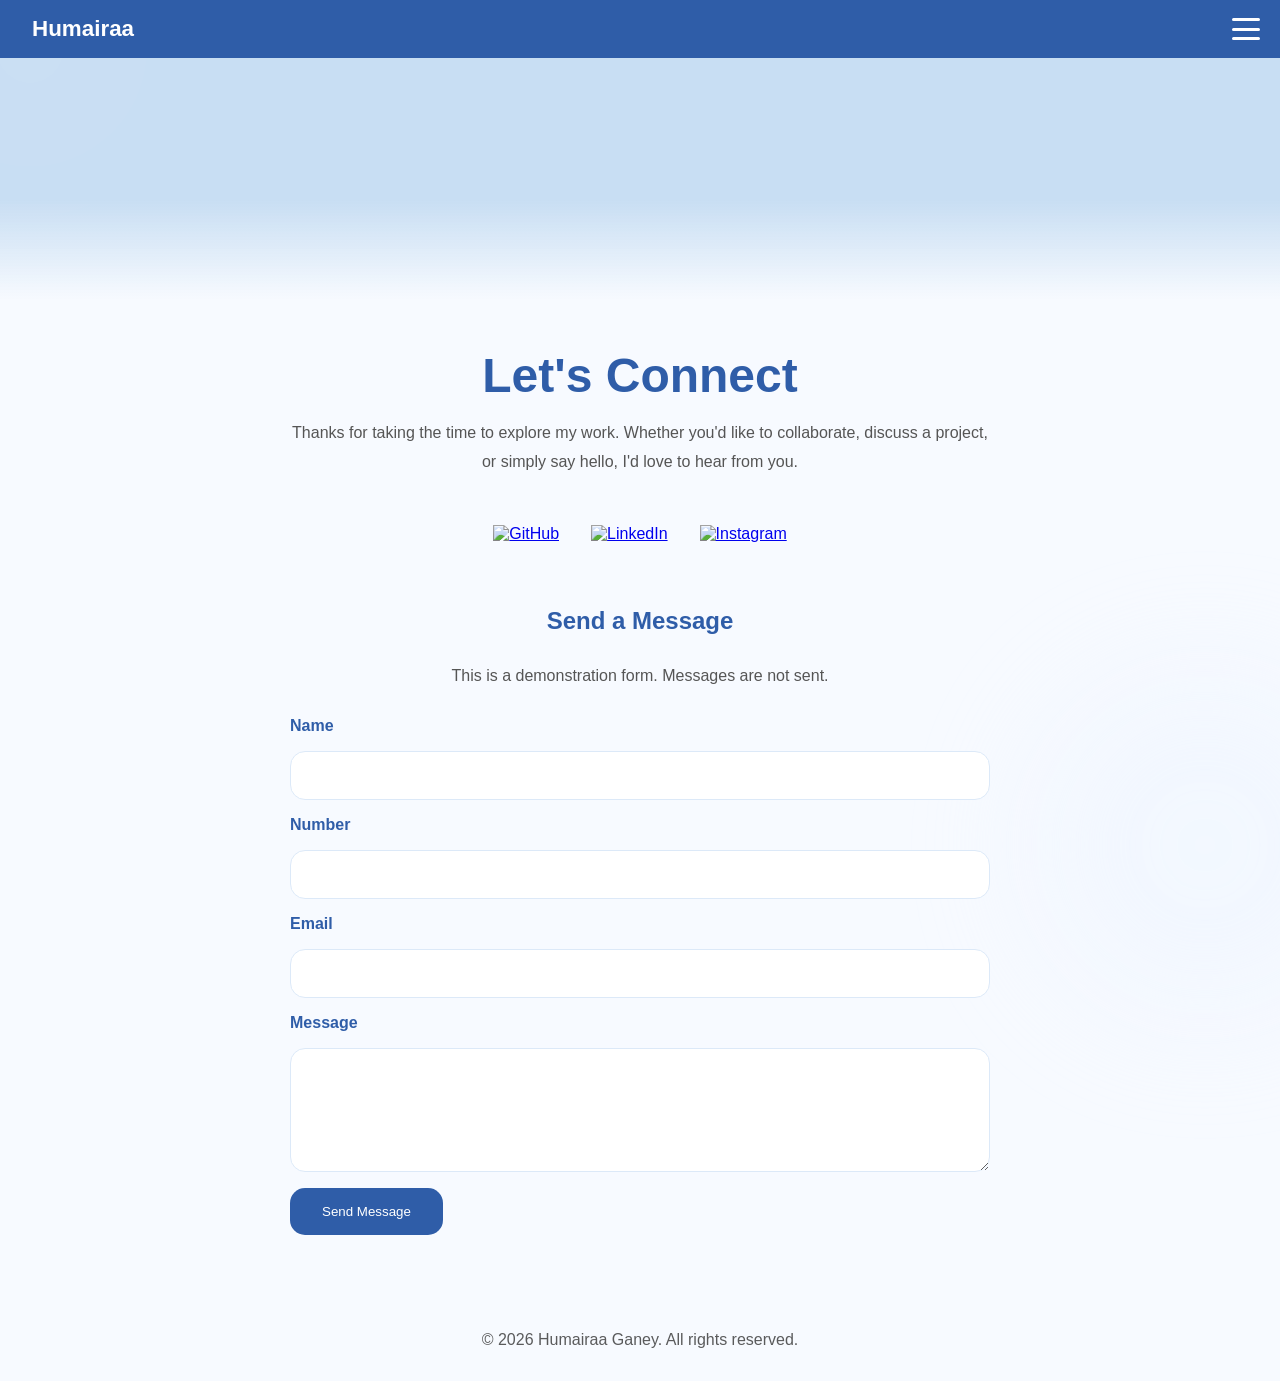
==== contact.html @ 272f172a "Add files via upload" ====
<!DOCTYPE html>
<html lang="en">
<head>
    <meta charset="UTF-8">
    <meta name="viewport" content="width=device-width, initial-scale=1.0">
    <title>Humairaa Ganey - Portfolio</title>
    <link rel = "stylesheet" href = "style.css">
</head>
<body class = "contact-body">
    
    <nav class="main-navigation">
            <div class="nav-left">
                <span class="logo-text">Humairaa</span>
            </div>

            <!-- Burger toggle-->
            <input type="checkbox" id="nav-toggle" class="nav-toggle">
            <label for="nav-toggle" class="nav-toggle-label">
                <div class="burger">
                    <span></span>
                    <span></span>
                    <span></span>
                </div>
            </label>

            <div class="nav-right">
                <a href="index.html">Home</a>
                <a href="portfolio.html">Portfolio</a>
                <a href="contact.html">Contact</a>
            </div>
    </nav>

    <section class="contact-banner">
        <div class="banner-overlay"></div>
    </section>
    
    <main class="contact-page">
        <section class="contact-hero">
            <h1>Let's Connect</h1>
            <p>
                Thanks for taking the time to explore my work.
                Whether you'd like to collaborate, discuss a project,
                or simply say hello, I'd love to hear from you.
            </p>
        </section>

        <section class="social-links">
            <a href="https://github.com/Humi21G" target="_blank">
                <img src="images/github.png" alt="GitHub">
            </a>

            <a href="https://www.linkedin.com/in/humairaa-ganey-399a83402/" target="_blank">
                <img src="images/linkedin.png" alt="LinkedIn">
            </a>

            <a href="https://www.instagram.com/humi21g?mdxt=MTFzYmRramRsbmUyYg==" target="_blank">
                <img src="images/instagram.png" alt="Instagram">
            </a>
        </section>

        
        <section class="contact-form-section">

            <h2>Send a Message</h2>

            <p class="form-note">
                This is a demonstration form. Messages are not sent.
            </p>

            <form class="contact-form">

                <label for="name">Name</label>
                <input type="text" id="name" required>

                <label for = "number">Number</label>
                <input type = "tel" id = "number" required>

                <label for="email">Email</label>
                <input type="email" id="email" required>

                <label for="message">Message</label>
                <textarea id="message" rows="6" required></textarea>

                <button type="submit">Send Message</button>

            </form>

        </section>
     
    </main>
    
      <footer>
        <p> 
            &copy; 2026 Humairaa Ganey. All rights reserved.
        </p>
    </footer>
</body>
</html>
---- style.css ----
html {
    scroll-behavior: smooth;
}

section {
    scroll-margin-top: 80px;
    transition: background 0.4s ease, box-shadow 0.4s ease, transform 0.4s ease;
}

section:target {
    background: #F0F6FF;
    box-shadow: 0 0 20px rgba(0,0,0,0.08);
    transform: translateY(-4px);
}

body {
    margin: 0;
    font-family: Arial,sans-serif;
    background: #FFFFFF;  /* Light blue background color */
    color: #333;  /* Dark gray text color */
}

body::before,
body::after {
    content: "";
    position: fixed;
    border-radius: 50%;
    filter: blur(60px);
    opacity: 0.35;
    z-index: -1;
}

/* Top-left soft shape */
body::before {
    top: -100px;
    left: -120px;
    width: 300px;
    height: 300px;
    background: #FFFFFF; /* dusty soft blue */
}

/* Bottom-right soft shape */
body::after {
    bottom: -120px;
    right: -100px;
    width: 350px;
    height: 350px;
    background: #EAF3FF; /* pale soft blue */
}


h1, h2, h3{
    margin-top: 0;
}

/*NAVIGATION*/
/* NAVIGATION (desktop default) */
.main-navigation {
    background: #2F5DA8;
    padding: 1rem 2rem;
    display: flex;
    justify-content: space-between;
    align-items: center;
    position: fixed;
    top: 0;
    left: 0;
    width: 100%;
    z-index: 1000;
    box-sizing: border-box;
}

.main-navigation a {
    color: #FFFFFF;
    text-decoration: none;
    font-weight: bold;
}

.main-navigation a:hover {
    opacity: 0.8;
}

.logo-text {
    color: #FFFFFF;
    font-size: 1.4rem;
    font-weight: 700;
}

/* checkbox hidden always */
.nav-toggle {
    display: none;
}

/* burger icon (hidden on desktop) */
.nav-toggle-label {
    display: none;
    cursor: pointer;
    position: absolute;
    right: 20px;
}

.burger {
    width: 28px;
    height: 22px;
    display: flex;
    flex-direction: column;
    justify-content: space-between;
}

.burger span {
    height: 3px;
    background: #FFFFFF;
    border-radius: 3px;
    transition: transform .3s ease, opacity .3s ease;
}

/* MOBILE ONLY */
@media (max-width: 2200px) {

    /* show burger, keep logo */
    .nav-toggle-label {
        display: block;
    }

    /* hide links until click */
    .nav-right {
        display: none;
        flex-direction: column;
        gap: 0.5rem;
        width: 100%;
        background: #2F5DA8;
        text-align: center;
        padding: 1rem 0;
        position: absolute;
        top: 50px;
        left: 0;
        z-index: 999;
    }

    .nav-right a {
        margin: 0.5rem 0;
    }

    /* when burger (checkbox) is checked, show menu */
    .nav-toggle:checked ~ .nav-right {
        display: flex;
    }

    /* animate burger into X */
    .nav-toggle:checked + .nav-toggle-label .burger span:nth-child(1) {
        transform: translateY(9px) rotate(45deg);
    }

    .nav-toggle:checked + .nav-toggle-label .burger span:nth-child(2) {
        opacity: 0;
    }

    .nav-toggle:checked + .nav-toggle-label .burger span:nth-child(3) {
        transform: translateY(-9px) rotate(-45deg);
    }
}


/*PAGE CONTAINER*/
.container{
    max-width: 900px;
    margin: auto;
    padding: 2rem;
}

/*ABOUT PAGE*/
.aboutme-section {
    padding: 4rem 2rem;
    text-align: center;
    max-width: 900px;
    margin: 4rem auto;
    background: transparent; /* no box */
}

.aboutme-header h2 {
    font-size: 2rem;
    color: #2F5DA8;
    font-weight: 700;
    margin-bottom: 0.5rem;
}

.aboutme-sub {
    color: #6FA8DC;
    font-size: 1.1rem;
    margin-bottom: 2rem;
    font-weight: 600;
}

.aboutme-content {
    font-size: 1.1rem;
    line-height: 1.7;
    color: #333;
    max-width: 700px;
    margin: 0 auto 2rem auto;
}

.aboutme-icons {
    display: grid;
    grid-template-columns: repeat(auto-fit, minmax(160px, 1fr));
    gap: 1rem;
    margin-top: 2rem;
}

.aboutme-tags {
    font-size: 1rem;
    font-weight: 600;
    color: #2F5DA8;
    margin-top: 1rem;
}

/* HERO SECTION */
.hero-section {
    position: relative;
    height: 85vh;
    background: url("images/Workspace.JPEG") center/cover no-repeat;
    display: flex;
    align-items: center;
    justify-content: center;
    overflow: visible;
    border-bottom-left-radius: 40px;
    border-bottom-right-radius: 40px;
}

.hero-section::after {
    content: "";
    position: absolute;
    bottom: -1px;
    left: 0;
    width: 100%;
    height: 80px;
    background: linear-gradient(to bottom, rgba(255,255,255,0) 0%, #DCE9F8 100%);
}

.hero-overlay {
    position: absolute;
    inset: 0;
    background: rgba(47, 93, 168, 0.55); /* dusty blue tint */
    backdrop-filter: blur(2px);
}

.hero-content {
    position: relative;
    z-index: 2;
    display: flex;
    gap: 3rem;
    align-items: center;
    padding: 2rem;
    max-width: 1100px;
}

.hero-left {
    flex: 1;
    display: flex;
    justify-content: center;
}

.hero-img {
    width: 260px;
    height: 260px;
    border-radius: 50%;
    object-fit: cover;
    border: 6px solid #FFFFFF;
    box-shadow: 0 4px 20px rgba(0,0,0,0.2);
}

.hero-right {
    flex: 1;
    color: #FFFFFF;
}

.hero-title {
    font-size: 3rem;
    font-weight: 700;
    margin-bottom: 1rem;
}

.hero-title span {
    color: #F0F6FF;
}

.hero-text {
    font-size: 1.2rem;
    line-height: 1.7;
    margin-bottom: 1rem;
}

.hero-sub {
    font-size: 1rem;
    opacity: 0.9;
    margin-bottom: 2rem;
}

.hero-buttons {
    display: flex;
    gap: 1rem;
}

/*PAGE CONTAINER*/
.container {
    max-width: 900px;
    margin: auto;
    padding: 2rem;
}

/* ABOUT ME SECTION */
.aboutme-section {
    padding-top:100px;
    position: relative;
    padding: 4rem 2rem;
    text-align: center;
    max-width: 900px;
    margin: 4rem auto;
    background: #DCE9F8; /* soft dusty blue */
    border-radius: 30px;
    overflow: visible;
}

.cat-bubble{
    width:140px;
    height:140px;
    border-radius:50%;
    object-fit:cover;
    border:6px solid white;
    box-shadow:0 8px 20px rgba(0,0,0,.15);
    position:absolute;
    object-position:center;
    transform:scale(1.1);
    transition:0.3s ease;
}

.cat-bubble:hover{
    transform:scale(1.15);
}

.cat-left{
    object-position:50% 40%;
    left:-70px;
    top:-50px
}

.cat-right{
    object-position:center top;
    right:-70px;
    top:110px;
}

.cat-note{
    position:absolute;
    font-family:'Caveat', cursive;
    color:#2F5DA8;
    font-size:2rem;
    font-weight:600;
    white-space:nowrap;
    line-height: 1.2;
}

.cat-note-left{
    position:absolute;
    top:-95px;
    left:-20px;
    font-family:'Caveat', cursive;
    font-size:1.7rem;
    color: black;
    line-height:1.1;
    text-align:center;
}

.arrow-left{
    position:absolute;
    width:70px;
    top:-5px;
    left:90px;
    transform: rotate(250deg);
}

.arrow{
    position:absolute;
    font-family:'Caveat', cursive;
    color:black;
    font-size:2rem;
}

.cat-note-right{
    position:absolute;
    right:-290px;
    top:80px;
    font-family:'Caveat', cursive;
    font-size:1.7rem;
    color:black;
    line-height:1.1;
    text-align:center;
}

.arrow-right{
    position:absolute;
    width:70px;
    right:-140px;
    top: 180px;
    transform:rotate(280deg);
}

.bubble-coffee{
    width:140px;
    height:140px;
    border-radius:50%;
    object-fit:cover;
    border:6px solid white;
    box-shadow:0 8px 20px rgba(0,0,0,.15);
    position:absolute;
    object-position:center;
    transform:scale(1.1);
    transition:0.3s ease;
}

.bubble-coffee:hover{
    transform:scale(1.15);
}

.bubble-coffee{
    object-position:50% 40%;
    left:-120px;
    top: 230px;
}

.coffee-note{
    position:absolute;
    width: auto;
    right:900px;
    top:100px;
    font-family:'Caveat', cursive;
    font-size:1.7rem;
    color:black;
    line-height:1.2;
    text-align:center;
    white-space: nowrap;
}

.arrow-coffee{
    position:absolute;
    width:70px;
    right:840px;
    top: 190px;
    transform:rotate(200deg);
}

.aboutme-header,
.aboutme-content,
.aboutme-tags {
    position: relative;
    z-index: 2; /* keeps text above shapes */
}

.aboutme-header h2 {
    font-size: 2rem;
    color: #2F5DA8;
    font-weight: 700;
    margin-bottom: 0.5rem;
}

.aboutme-sub {
    color: #6FA8DC;
    font-size: 1.1rem;
    margin-bottom: 2rem;
    font-weight: 600;
}

.aboutme-content {
    font-size: 1.1rem;
    line-height: 1.7;
    color: #333;
    max-width: 700px;
    margin: 0 auto 2rem auto;
}


.aboutme-tags {
    font-size: 1rem;
    font-weight: 600;
    color: #2F5DA8;
    margin-top: 1rem;
}

/* SKILLS SECTION */
.skills-section {
    width: 100vw;                /* forces full viewport width */
    margin-left: calc(50% - 50vw); /* removes any page padding */
    margin-right: calc(50% - 50vw);

    padding: 6rem 2rem;
    text-align: center;

    background-image: url("images/skills-bg.jpeg");
    background-size: cover;      /* fills entire area */
    background-position: center; /* centers image */
    background-repeat: no-repeat;

    position: relative;
    overflow: hidden;
}

.skills-section::after {
    content: "";
    position: absolute;
    inset: 0;
    background: linear-gradient(
        to bottom,
        rgba(255, 255, 255, 0.051),
        rgb(255, 255, 255)
    );
    z-index: 1;
    pointer-events: none;
}


.skills-section::before {
    content: "";
    position: absolute;
    inset: 0;
    background: rgba(115, 162, 216, 0.75); /* dusty blue */
    z-index: 0;
}

.skills-row,
.skill-block,
.skills-title {
    position: relative;
    z-index: 2;
}
.skills-row {
    display: flex;
    justify-content: space-between;
    align-items: flex-start;
    gap: 2rem;
    max-width: 1200px;
    margin: 0 auto;
}

.skill-block {
    width: 22%;
    display: flex;
    flex-direction: column;
    align-items: center;
}

.skills-title {
    font-size: 2rem;
    font-weight: 700;
    color: #2F5DA8;
    margin-bottom: 3rem;
    position: relative;
    z-index: 2;
}

.skills-row {
    display: flex;
    justify-content: space-between;
    align-items: flex-start;
    gap: 2rem;
    max-width: 1200px;
    margin: 0 auto;
    position: relative;
    z-index: 2;
}

.skill-block {
    display: flex;
    flex-direction: column;
    align-items: center;
    width: 22%; /* ensures 4 fit in one row */
}

.skill-icon {
    width: 70px;
    height: 70px;
    object-fit: contain;
    margin-bottom: 1rem;
}

.skill-item {
    font-size: 1.1rem;
    font-weight: 600;
    color: #2F5DA8;
    text-align: center;
}

.softskills-row {
    margin-top: 3rem;
}

/* Modal background */
.modal {
    display: none;
    position: fixed;
    inset: 0;
    background: rgba(220, 233, 248, 0.55); /* dusty blue transparency */
    backdrop-filter: blur(6px);
    z-index: 2000;
    justify-content: center;
    align-items: center;
}

/* Show modal when targeted */
.modal:target {
    display: flex;
}

/* Modal box */
.modal-content {
    background: white;
    padding: 2rem;
    border-radius: 20px;
    width: 90%;
    max-width: 450px;
    box-shadow: 0 10px 40px rgba(0,0,0,0.15);
    animation: fadeIn 0.3s ease;
    text-align: center;
}

.skill-block a {
    text-decoration: none;
    color: #2F5DA8;
    font-weight: 600;
    font-size: 1.1rem;
    margin-top: 0.8rem;
    display: inline-block;
    padding: 0.4rem 0.8rem;
    border-radius: 12px;
    transition: all 0.25s ease;
    background: rgba(255, 255, 255, 0.6);
    backdrop-filter: blur(4px);
}

.skill-block {
    display: flex;
    flex-direction: column;
    align-items: center;
    gap: 0.6rem; /* keeps text close to the image */
    text-align: center;
}

.skill-block a:hover {
    background: #6FA8DC;
    color: #FFFFFF;
}


/* Close button */
.modal-close {
    font-size: 2rem;
    text-decoration: none;
    color: #2F5DA8;
    float: right;
}

/* Animation */
@keyframes fadeIn {
    from { opacity: 0; transform: translateY(20px); }
    to { opacity: 1; transform: translateY(0); }
}

/* MOBILE HERO */
@media (max-width: 900px) {
    .hero-content {
        flex-direction: column;
        text-align: center;
    }

    .hero-img {
        width: 200px;
        height: 200px;
    }
}
/* Buttons */
.intro-buttons {
    display: flex;
    gap: 1rem;
}

.btn-primary {
    background: #2F5DA8;
    color: #FFFFFF;
    padding: 0.9rem 1.4rem;
    border-radius: 8px;
    text-decoration: none;
    font-weight: 600;
    transition: background .2s;
}

.btn-primary:hover {
    background: #6FA8DC;
}

.btn-secondary {
    background: #FFFFFF;
    color: #2F5DA8;
    padding: 0.9rem 1.4rem;
    border-radius: 8px;
    border: 2px solid #2F5DA8;
    text-decoration: none;
    font-weight: 600;
    transition: background .2s, color .2s;
}

.btn-secondary:hover {
    background: #2F5DA8;
    color: #FFFFFF;
}

/* Responsive */
@media (max-width: 800px) {
    .intro-section {
        flex-direction: column;
        text-align: center;
    }

    .intro-buttons {
        justify-content: center;
    }
}



/*PORTFOLIO PAGE*/
/*PROJECT GRID*/
.portfolio-banner{
    width:100%;
    height:300px;
    background-image: url("images/portfolio-banner.jpg");
    background-size:cover;
    background-position:center;
    position:relative;
}

.portfolio-banner-overlay{
    position:absolute;
    inset:0;
    background:
    rgba(111, 167, 220, 0.441);
}

.portfolio-banner::after{
    content:"";
    position:absolute;
    bottom:0;
    left:0;
    width:100%;
    height:120px;
    background:
    linear-gradient(
        to bottom,
        rgba(247,250,255,0),
        #F7FAFF
    );
}

.portfolio-hero{
    text-align:center;
    max-width:800px;
    margin:3rem auto 5rem;
    padding:0 2rem;
}

.portfolio-hero h1{
    color:#2F5DA8;
    font-size:3rem;
    margin-bottom:1rem;
}

.portfolio-hero p{
    color:#555;
    line-height:1.8;
}

input[type="radio"]{
    display:none;
}
.content{
    display:none;
}

#python:checked ~ .python-projects{
    display:block;
}

#java:checked ~ .java-projects{
    display:block;
}

#packet:checked ~ .packet-projects{
    display:block;
}

#canva:checked ~ .canva-projects{
    display:block;
}

#powerpoint:checked ~ .powerpoint-projects{
    display:block;
}

#capcut:checked ~ .capcut-projects{
    display:block;
}
label img{
    width:90px;
    height:90px;
    cursor:pointer;
    transition:.3s;
}

label img:hover{
    transform:scale(1.1);
}

.logo-container{
    display:flex;
    justify-content:space-evenly;
    align-items:center;
    margin:50px 0;
    flex-wrap:wrap;
    position: relative;
    object-fit: contain;
    top: -100px;
}

.logo-btn{
    width:120px;
    height:120px;
    display:flex;
    justify-content:center;
    align-items:center;
    cursor:pointer;
}

.logo-btn img{
    width:90px;
    height:90px;
    object-fit:contain;
    transition:0.3s;
}

.logo-btn:hover img{
    transform:scale(1.1);
}

.project-content{
    display:none;
    margin-top:50px;
}

.projects-grid{
    display:grid;
    grid-template-columns:repeat(3, 1fr);
    gap:20px;
    margin-top:20px;
}

.project-card{
    background:#fff;
    border-radius:15px;
    overflow:hidden;
    box-shadow:0 4px 10px rgba(0,0,0,0.1);
    transition:0.3s;
}

.project-card:hover{
    transform:translateY(-5px);
}

.project-card img{
    width:100%;
    height:180px;
    object-fit:cover;
}

.project-info{
    padding:15px;
}

.project-info h3{
    font-size:1rem;
    margin-bottom:10px;
    color:#16325B;
}

.project-info p{
    font-size:0.85rem;
    line-height:1.5;
    color:#555;
}

.view-btn{
    display:inline-block;
    margin-top:10px;
    padding:8px 15px;
    background:#227B94;
    color:white;
    text-decoration:none;
    border-radius:8px;
    font-size:0.85rem;
}

.view-btn:hover{
    background:#16325B;
}

#python:checked ~ .logo-container label[for="python"],
#java:checked ~ .logo-container label[for="java"],
#packet:checked ~ .logo-container label[for="packet"],
#canva:checked ~ .logo-container label[for="canva"],
#powerpoint:checked ~ .logo-container label[for="powerpoint"],
#capcut:checked ~ .logo-container label[for="capcut"]{
    background:#e6f0ff;
    border-radius:15px;
}

@media (max-width: 900px){
    .projects-grid{
        grid-template-columns:repeat(2,1fr);
    }
}

@media (max-width: 600px){
    .projects-grid{
        grid-template-columns:1fr;
    }
}


/*CONTACT PAGE*/
.contact-banner{
    width:100%;
    height:300px;
    background-image:url("images/cozyDesk.jpg");
    background-size:cover;
    background-position:center;
    position:relative;
}

.banner-overlay{
    position:absolute;
    inset:0;
    background:
    rgba(111,168,220,0.35);
}

.contact-banner::after{
    content:"";
    position:absolute;
    bottom:0;
    left:0;
    width:100%;
    height:100px;
    background:
    linear-gradient(
        to bottom,
        rgba(255,255,255,0),
        #F7FAFF
    );
}

.contact-body{
    background:#F7FAFF;
    color:#333;
}

.contact-hero{
    text-align:center;
    max-width:700px;
    margin:3rem auto;
}

.contact-hero h1{
    font-size:3rem;
    color:#2F5DA8;
    margin-bottom:1rem;
}

.contact-hero p{
    line-height:1.8;
    color:#555;
}

.social-links{
    display:flex;
    justify-content:center;
    gap:2rem;
    margin-bottom:3rem;
}

.social-links img{
    width:55px;
    height:55px;
    transition:.3s;
}

.social-links img:hover{
    transform:translateY(-5px);
}

.form-note{
    color:#555;
    margin-bottom:2rem;
    text-align: center;
}

.contact-form label{
    color:#2F5DA8;
    font-weight:600;
}

.contact-form-section{
    max-width:700px;
    margin:4rem auto;
}

.contact-form-section h2{
    text-align:center;
    color:#2F5DA8;
    margin-bottom:2rem;
}

.contact-form{
    display:flex;
    flex-direction:column;
    gap:1rem;
}

.contact-form input,
.contact-form textarea{
    width:100%;
    box-sizing:border-box;
    padding:1rem;
    border:1px solid #DCE9F8;
    border-radius:15px;
    background:white;
    font-family:inherit;
}

.contact-form textarea{
    resize:vertical;
}

.contact-form button{
    align-self:flex-start;
    padding:1rem 2rem;
    border:none;
    border-radius:15px;
    background:#2F5DA8;
    color:white;
    cursor:pointer;
    transition:.3s;
}

.contact-form button:hover{
    background:#4773B8;
}

/* FOOTER */
footer{
    text-align:center;
    padding: 1rem;
    opacity: 0.8;
}
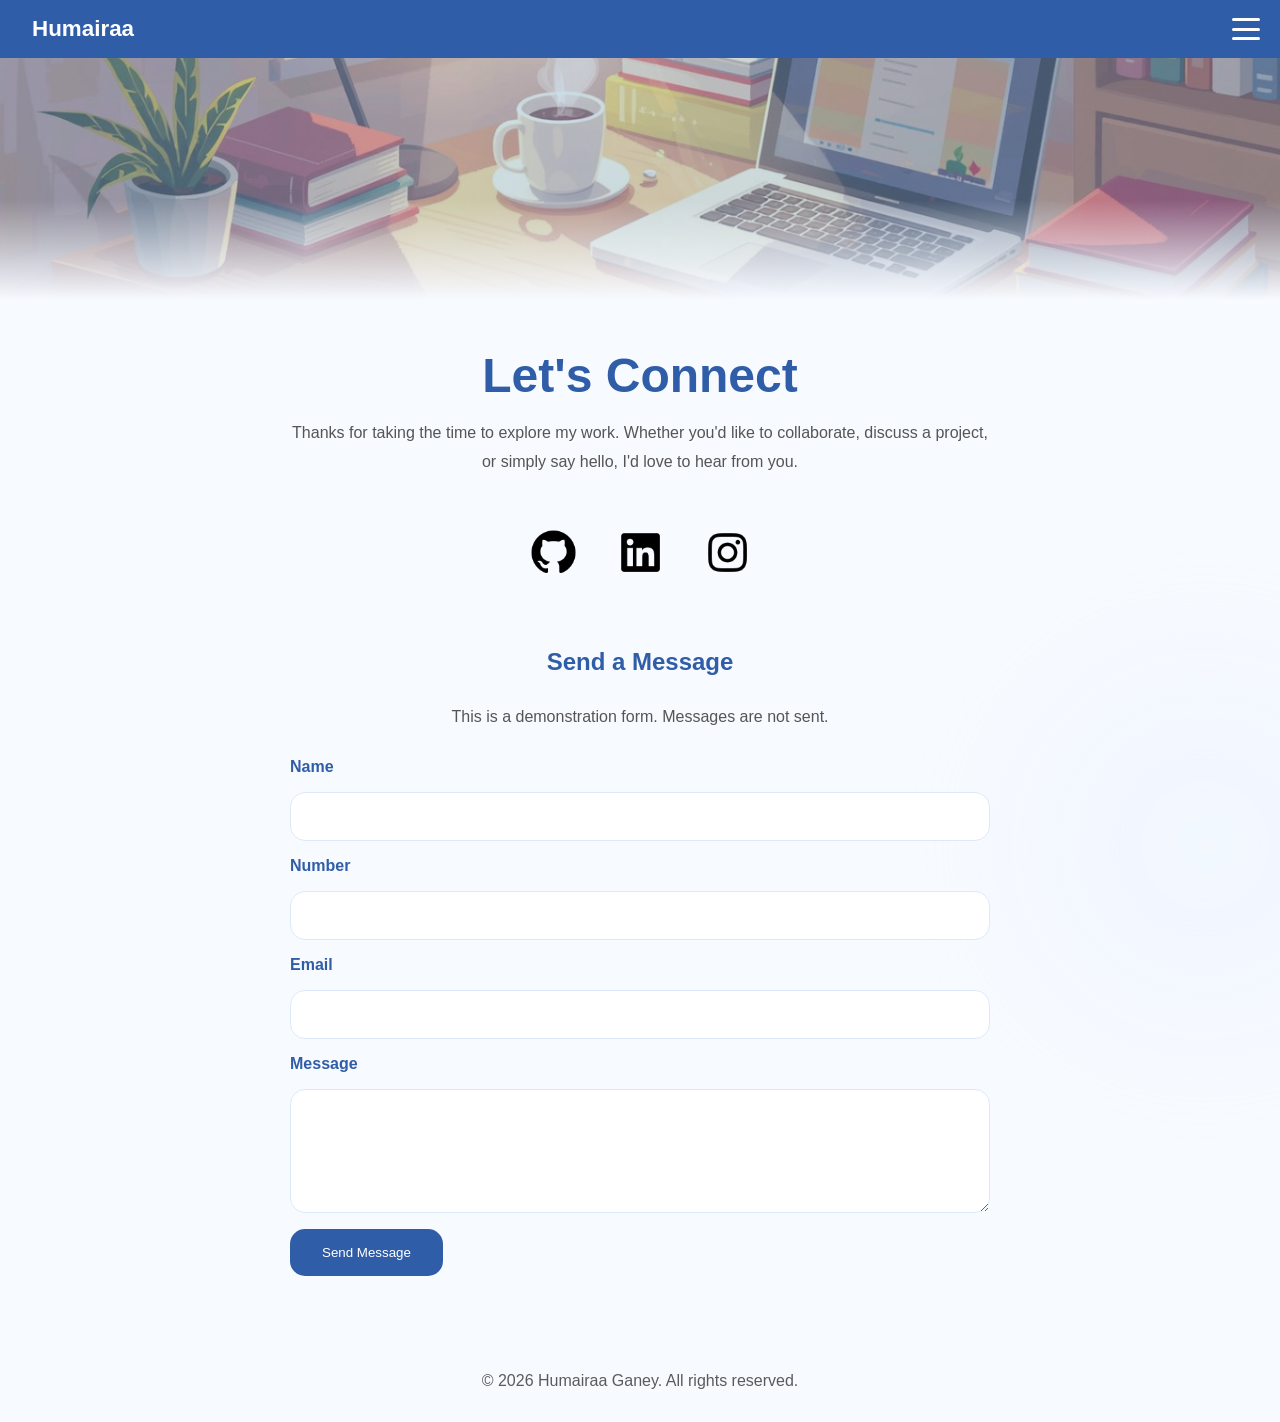
==== commit 57542d60: "Update contact.html" ====
--- a/contact.html
+++ b/contact.html
@@ -46,15 +46,15 @@
 
         <section class="social-links">
             <a href="https://github.com/Humi21G" target="_blank">
-                <img src="images/github.png" alt="GitHub">
+                <img src="Images/github.png" alt="GitHub">
             </a>
 
             <a href="https://www.linkedin.com/in/humairaa-ganey-399a83402/" target="_blank">
-                <img src="images/linkedin.png" alt="LinkedIn">
+                <img src="Images/linkedin.png" alt="LinkedIn">
             </a>
 
             <a href="https://www.instagram.com/humi21g?mdxt=MTFzYmRramRsbmUyYg==" target="_blank">
-                <img src="images/instagram.png" alt="Instagram">
+                <img src="Images/instagram.png" alt="Instagram">
             </a>
         </section>
 
@@ -95,4 +95,4 @@
         </p>
     </footer>
 </body>
-</html>+</html>
--- a/style.css
+++ b/style.css
@@ -216,7 +216,7 @@
 .hero-section {
     position: relative;
     height: 85vh;
-    background: url("images/Workspace.JPEG") center/cover no-repeat;
+    background: url("Images/Workspace.jpeg") center/cover no-repeat;
     display: flex;
     align-items: center;
     justify-content: center;
@@ -493,7 +493,7 @@
     padding: 6rem 2rem;
     text-align: center;
 
-    background-image: url("images/skills-bg.jpeg");
+    background-image: url("Images/skills-bg.jpeg");
     background-size: cover;      /* fills entire area */
     background-position: center; /* centers image */
     background-repeat: no-repeat;
@@ -729,7 +729,7 @@
 .portfolio-banner{
     width:100%;
     height:300px;
-    background-image: url("images/portfolio-banner.jpg");
+    background-image: url("Images/portfolio-banner.jpg");
     background-size:cover;
     background-position:center;
     position:relative;
@@ -935,7 +935,7 @@
 .contact-banner{
     width:100%;
     height:300px;
-    background-image:url("images/cozyDesk.jpg");
+    background-image:url("Images/cozyDesk.jpg");
     background-size:cover;
     background-position:center;
     position:relative;
